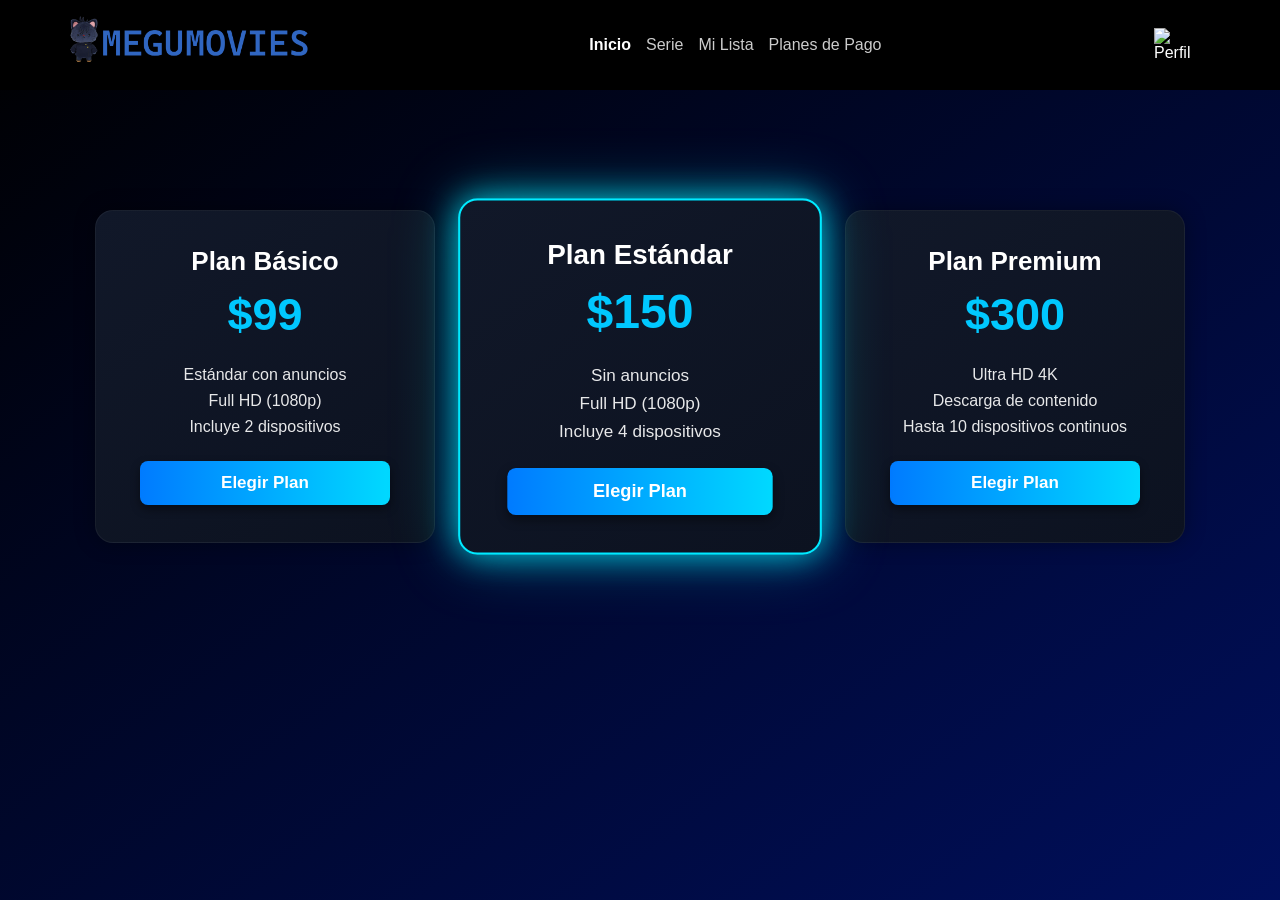
==== pagos.html @ 18a7b92a "primer commit" ====
<!DOCTYPE html>
<html lang="en">
<head>
    <meta charset="UTF-8">
    <meta name="viewport" content="width=device-width, initial-scale=1.0">
    <title>Planes de pago</title>
    <link rel="stylesheet" href="styles.css">
</head>

<body>

<header class="header">
  <nav class="nav">

    <div class="left-cont">
      <img src="assets/img/meowgumi.png" class="logo" alt="Logo">
    </div>

    <ul class="main-nav">
      <li class="nav-item active"><a href="paginaprincipal.html">Inicio</a></li>
      <li class="nav-item"><a href="serie.html">Serie</a></li>
      <li class="nav-item"><a href="favoritos.html">Mi Lista</a></li>
      <li class="nav-item"><a href="pagos.html">Planes de Pago</a></li>      
    </ul>

    <div class="right-cont">
      <img
        class="avatar"
        src="https://pbs.twimg.com/media/C8UolGsXgAAZuv-.jpg"
        alt="Perfil"
      >
    </div>

  </nav>
</header>

<section class="pricing">

  <div class="pricing-card">
    <h3>Plan Básico</h3>
    <p class="price">$99</p>

    <ul>
      <li>Estándar con anuncios</li>
      <li>Full HD (1080p)</li>
      <li>Incluye 2 dispositivos</li>
    </ul>

    <button class="pricing-btn" onclick="myFunction()">Elegir Plan</button>
  </div>

  <div class="pricing-card featured">
    <h3>Plan Estándar</h3>
    <p class="price">$150</p>

    <ul>
      <li>Sin anuncios</li>
      <li>Full HD (1080p)</li>
      <li>Incluye 4 dispositivos</li>
    </ul>

    <button class="pricing-btn" onclick="myFunction()">Elegir Plan</button>
  </div>

  <div class="pricing-card">
    <h3>Plan Premium</h3>
    <p class="price">$300</p>

    <ul>
      <li>Ultra HD 4K</li>
      <li>Descarga de contenido</li>
      <li>Hasta 10 dispositivos continuos</li>
    </ul>

    <button class="pricing-btn" onclick="myFunction()">Elegir Plan</button>
  </div>

</section>

<script src="scripts.js" defer></script>

</body>
</html>
---- styles.css ----
* {
  margin: 0;
  padding: 0;
  box-sizing: border-box;
  font-family: Helvetica, Arial, sans-serif;
}

*::-webkit-scrollbar {
  width: 8px;
}
*::-webkit-scrollbar-thumb {
  background: #333;
  border-radius: 10px;
}
*::-webkit-scrollbar-thumb:hover {
  background: #555;
}

html, body {
background: linear-gradient(to left top, rgb(0, 15, 92), rgb(0, 0, 0));
  background-attachment: fixed;
  color: #fff;
  min-height: 100vh;
  
}

a {
  text-decoration: none;
  color: #fff;
}

img {
  cursor: pointer;
  display: block;
}

/* HEADER / NAV */
.header {
  width: 100%;
  position: relative;
  background: black;
  
}

.nav {
  display: flex;
  justify-content: space-between;
  align-items: center;
  padding: 15px 5%;
}

.left-cont, .right-cont, nav div {
  display: flex;
  align-items: center;
}

.logo {
  height: 60px;
  width: auto;
  object-fit: cover;
}

.main-nav {
  list-style: none;
  display: flex;
  gap: 15px;
}

.nav-item {
  opacity: 0.8;
  white-space: nowrap;
}
.nav-item.active {
  opacity: 1;
  font-weight: bold;
}

nav div a {
  display: inline-flex;
  align-items: center;
  margin-right: 15px;
  background: rgb(23, 107, 232);
  height: auto;
  padding: 8px 14px;
  border-radius: 5px;
  font-size: 14px;
  cursor: pointer;
}

nav div a:first-child {
  background: #000;
  border: 1px solid #666;
}

.right-cont svg,
.right-cont img {
  margin-right: 22px;
  cursor: pointer;
}
.right-cont img {
  max-width: 40px;
}

/* Responsive NAV */
@media (max-width: 768px) {
  nav div a {
    padding: 8px 10px;
    font-size: 12px;
  }
  .main-nav {
    display: none;
    width: 100%;
    flex-direction: column;
    gap: 10px;
  }
}

/* CONTENEDORES PRINCIPALES*/
.container,
.contenedorIDX,
.contenedorRGST {
  width: 90%;
  max-width: 1200px;
  margin: 130px auto 0;
  text-align: center;
}

.container h1,
.contenedorIDX h1,
.contenedorRGST h1 {
  font-size: 3.8rem;
  margin-bottom: 20px;
  letter-spacing: -3px;
}
.container h3,
.contenedorIDX h3,
.contenedorRGST h3 {
  font-weight: 500;
  margin-bottom: 30px;
}
.container p,
.contenedorIDX p,
.contenedorRGST p {
  font-size: 10px;
  line-height: 1.5;
}

/* Inputs */
.start-input,
.username,
.password,
.correo {
  width: 400px;
  max-width: 100%;
  height: 50px;
  padding: 20px 10px 0;
  border: 1px solid #02ff02;
  background-color: rgba(135, 206, 235, 0.3);
  color: #fff;
  border-radius: 4px;
  outline: none;
  font-size: 16px;
}
.start-input::placeholder,
.username::placeholder,
.password::placeholder,
.correo::placeholder {
  color: #fff;
}

/* Botones */
.start-btn,
.login-btn,
.crearUsr-btn {
    background: #176BE8;
    color: white;
    padding: 10px 22px;
    border-radius: 8px;
    border: none;
    font-size: 16px;
    font-weight: 600;
    cursor: pointer;
    transition: 0.25s ease;
    box-shadow: 0 3px 8px rgba(13, 50, 184, 0.25);
}

.start-btn {
  background: rgb(28, 230, 227);
}
.start-btn:hover {
  background: rgb(20, 200, 197);
}

.login-btn {
  background: rgb(23, 107, 232);
  border-radius: 20px;
}
.login-btn:hover {
  background: rgb(23, 107, 232);
}

.crearUsr-btn {
  background: rgb(23, 107, 232);
}
.crearUsr-btn:hover {
  background: rgb(20, 200, 197);
}

/* CATÁLOGO*/
#contenedor-principal {
  padding: 40px 5%;
}

#contenedor-catalogo {
  display: grid;
  grid-template-columns: repeat(auto-fill, minmax(220px, 1fr));
  gap: 20px;
}

.card {
  width: 100%;
  max-width: 220px;
  height: 300px;
  background: #111;
  border-radius: 10px;
  cursor: pointer;
  transition: transform .25s ease, box-shadow .25s ease;
}
.card:hover {
  transform: scale(1.06);
  box-shadow: 0 12px 12px rgba(0, 0, 0, 0.65);
  z-index: 2;
}

/* MOVIES / BANNER*/
.banner-section {
  background-repeat: no-repeat;
  background-size: cover;
  background-position: center;
  min-height: 100vh;              
  width: 100%;
  padding-top: 120px;             
  position: relative;
  display: flex;
  flex-direction: column;
  justify-content: center;        
  color: white;
}

/* Contenido centrado visualmente */
.banner-content {
  max-width: 600px;
  margin-left: 50px;
  text-shadow: 0px 3px 10px rgba(0,0,0,0.7);
}

/* Título más elegante */
.banner__title {
  font-size: clamp(40px, 8vw, 95px);
  font-weight: 900;
  margin-bottom: 20px;
}

/* Info */
.banner__info {
  font-size: 24px;
  font-weight: 700;
  margin-bottom: 14px;
}

/* Overview más legible */
.banner__overview {
  font-size: 18px;
  line-height: 1.4;
  margin-bottom: 25px;
  max-width: 500px;
}

.action-button {
  border: none;
  padding: 12px 28px;
  border-radius: 6px;
  cursor: pointer;
  margin-right: 12px;
  font-size: 17px;
  font-weight: 700;
  transition: 0.3s ease;
}

.action-button:first-child {
  background: white;
  color: black;
}

.action-button:last-child {
  background: rgba(109, 109, 110, 0.7);
  color: white;
}

.action-button:hover {
  transform: scale(1.06);
}

.banner_fadeBottom {
  height: 200px;
  background: linear-gradient(180deg, transparent, rgba(0,0,0,0.75), #141414);
  position: absolute;
  bottom: 0;
  width: 100%;
}

.detalle-contenido .dettalle-img {
  width: 300px;         
  height: 450px;        
  object-fit: cover;    
  border-radius: 10px;
  display: block;
  margin: 0 auto 20px;  
}


/* PLANES DE PAGO */
.pricing {
  width: 100%;
  max-width: 1200px;
  margin: 100px auto 0; 
  display: flex;
  justify-content: center;
  gap: 35px;
  flex-wrap: wrap;
  padding: 20px 0;
}

.pricing-card {
  background: linear-gradient(145deg, #111829, #0c1220);
  padding: 35px 30px;
  width: 340px;
  border-radius: 18px;
  text-align: center;
  box-shadow: 0 0 20px rgba(0,0,0,0.35);
  border: 1px solid rgba(255,255,255,0.05);
  transition: 0.3s ease-in-out;
}

.pricing-card:hover {
  transform: scale(1.05);
  box-shadow: 0 0 18px rgb(0 180 255 / 0.5);
}

.pricing-card.featured {
  border: 2px solid #00eaff;
  box-shadow: 0 0 30px rgba(0, 238, 255, 0.75), 0 0 60px rgba(0, 238, 255, 0.35);
  transform: scale(1.07);
}

.pricing-card h3 {
  font-size: 26px;
  font-weight: 600;
  margin-bottom: 12px;
}

.price {
  font-size: 45px;
  font-weight: bold;
  margin: 10px 0 25px;
  color: #00c8ff;
}

.pricing-card ul {
  list-style: none;
  padding: 0;
  margin: 0 0 25px;
}

.pricing-card ul li {
  font-size: 16px;
  margin: 8px 0;
  opacity: 0.9;
}

.pricing-btn {
  width: 90%;
  padding: 12px;
  border: none;
  border-radius: 8px;
  background: linear-gradient(90deg, #007bff, #00d9ff);
  color: white;
  font-size: 17px;
  font-weight: bold;
  cursor: pointer;
  transition: 0.3s ease;
  box-shadow: 0 4px 10px rgba(0,0,0,0.45);
}

.pricing-btn:hover {
  transform: translateY(-3px);
  box-shadow: 0 8px 18px rgba(0,0,0,0.65);
}

@media (max-width: 900px) {
  .pricing {
    flex-direction: column;
    align-items: center;
  }
}

#detalle-overlay {
  position: fixed;
  inset: 0;
  background: #1c1c1c; 
  display: flex;
  opacity: 0;
  pointer-events: none;
  transition: 0.3s;
  z-index: 2000; 
  overflow-y: auto; 
}

#detalle-overlay.activo {
  opacity: 1;
  pointer-events: all;
}

.detalle-contenido {
  background: #1c1c1c;
  width: 100%;
  min-height: 100vh; 
  padding: 60px 10% 40px; 
  position: relative;
  box-sizing: border-box;
  animation: slideIn 0.4s ease-out; 
}

.detalle-contenido img {
  display: block;
  width: auto; 
  max-width: 100%; 
  
  height: auto; 
  max-height: 70vh; 
  object-fit: contain; 
  
  margin: 0 auto 30px;
  border-radius: 12px;
  box-shadow: 0 10px 30px rgba(0,0,0,0.5);
}

.cerrar {
  position: fixed; 
  top: 25px;
  right: 25px;
  background: #091fe5;
  border: none;
  color: white;
  padding: 12px 20px;
  border-radius: 50px;
  font-weight: bold;
  cursor: pointer;
  z-index: 2001;
  box-shadow: 0 4px 15px rgba(0,0,0,0.3);
}

.cerrar:hover {
  background: #0d51e4;
  transform: scale(1.05);
}

@keyframes slideIn {
  from { transform: translateY(50px); opacity: 0; }
  to { transform: translateY(0); opacity: 1; }
}

.logout-btn {
  background: transparent;
  color: white;
  border: 2px solid #091be5;
  padding: 10px 22px;
  font-size: 15px;
  border-radius: 6px;
  cursor: pointer;
  transition: 0.3s ease;
  height: auto;         
  display: flex;        
  align-items: center;  
  justify-content: center;
}

.logout-btn:hover {
  background: #0926e5;
}

/* CONTENEDOR DEL FORMULARIO */
.contenedorRGST {
    width: 100%;
    max-width: 500px;
    padding: 40px 50px;
    text-align: center;

    background: rgba(0, 0, 0, 0.35);
    backdrop-filter: blur(10px);
    border-radius: 18px;
    box-shadow: 0 0 25px rgba(0, 0, 0, 0.35);

    position: absolute;
    top: 38%;    
    left: 50%;
    transform: translate(-50%, -50%);
}

/* Título */
.contenedorRGST h4 {
    font-size: 24px;
    margin-bottom: 25px;
}

.label {
    display: block;
    text-align: center;
    font-size: 16px;
    font-weight: 600;
    margin: 15px 0 6px;
}

/* Etiquetas */
.contenedorRGST h1 {
    font-size: 20px;
    font-weight: 600;
    margin-bottom: 5px;
}

/* Inputs */
.contenedorRGST input {
    width: 100%;
    height: 45px;

    border-radius: 6px;
    border: 1px solid #00ff62;

    background-color: rgba(135, 206, 235, 0.25);
    color: white;

    padding: 0 12px;
    font-size: 14px;
    outline: none;
    transition: 0.2s ease;
}

.contenedorRGST input:focus {
    border-color: #00ffa6;
    background-color: rgba(135, 206, 235, 0.37);
}

/* Botón */
.crearUsr-btn {
    width: 100%;
    height: 48px;
    margin-top: 20px;

    background: rgb(23, 107, 232);
    border: none;
    border-radius: 8px;

    color: white;
    font-size: 17px;
    font-weight: bold;

    cursor: pointer;
    transition: 0.3s ease;
}

.crearUsr-btn:hover {
    background: rgb(20, 200, 197);
}

/* Texto inferior */
.contenedorRGST p {
    margin-top: 25px;
    font-size: 14px;
    opacity: 0.9;
}

.contenedorRGST p a {
    color: #80cfff;
    text-decoration: underline;
}

/* Contenedor central del login */
.contenedorIDX {
    width: 450px;
    margin: 70px auto;
    background: rgba(0,0,0,0.35);
    padding: 35px;
    border-radius: 12px;
    text-align: center;
    backdrop-filter: blur(6px);
    color: white;
}

/* Título */
.contenedorIDX h4 {
    font-size: 24px;
    margin-bottom: 25px;
}


/* Inputs */
.contenedorIDX input {
    width: 100%;
    padding: 12px;
    border-radius: 8px;
    border: 1px solid #1db954;
    background: #1f2c3b;
    color: white;
    outline: none;
    font-size: 15px;
}

/* Botón login */
.login-btn {
    width: 100%;
    padding: 14px;
    margin-top: 25px;
    border: none;
    border-radius: 8px;
    background: #1e6df1;
    color: #fff;
    font-size: 17px;
    font-weight: bold;
    cursor: pointer;
    transition: .2s;
}

.login-btn:hover {
    background: #0d5de0;
}

.login-link {
    margin-top: 25px;
}

.login-link a {
    font-size: 15px;  
    font-weight: 600;
    color: #5ab2ff;
    text-decoration: none;
}

.login-link a:hover {
    text-decoration: underline;
}

/*when css de busqueda */
.search-container {
    display: flex;
    align-items: center;
    background: #222;
    border-radius: 20px;
    padding: 5px 15px;
    margin-left: 20px;
}

#buscador {
    background: transparent;
    border: none;
    color: white;
    outline: none;
    padding: 5px;
    width: 160px;
}

#btn-buscar {
    background: none;
    border: none;
    cursor: pointer;
    color: #aaa;
}

.right-cont {
  display: flex;
  align-items: center; 
  gap: 50px;          
}

.search-container {
  display: flex;
  align-items: center;
  background: rgba(255, 255, 255, 0.1); 
  border-radius: 20px;
  padding: 5px 15px;
}

.logout-btn {
  white-space: nowrap; 
  padding: 8px 16px;

}

.no-results {
    color: #888;
    grid-column: 1 / -1;
    text-align: center;
    margin-top: 50px;
}

/* Contenedor principal */
#pagina-pago {
    width: 100%;
    max-width: 500px;
    padding: 40px 50px;
    text-align: center;

    background: rgba(0, 0, 0, 0.35);
    backdrop-filter: blur(10px);
    border-radius: 18px;
    box-shadow: 0 0 25px rgba(0, 0, 0, 0.35);

    position: absolute;
    top: 60%;    
    left: 50%;
    transform: translate(-50%, -50%);
}

/* Título */
#pago-simulacion h1 {
    font-size: 24px;
    font-weight: 700;
    text-align: center;
    margin-top: 0;
    margin-bottom: 25px;
    color: #ffffff;   /* <-- CAMBIADO A BLANCO */
    letter-spacing: -0.5px;
    font-family: "Segoe UI", Arial, sans-serif;
}

/* Labels */
#pago-simulacion label {
    display: block;
    text-align: center;
    font-size: 16px;
    font-weight: 600;
    margin: 15px 0 6px;
}

/* Inputs */
#pago-simulacion input {
    width: 100%;
    padding: 10px;
    margin-top: 6px;
    border-radius: 6px;
    border: 1px solid #555;   /* <-- tono oscuro */
    background: rgba(255, 255, 255, 0.1); /* <-- estilo glass */
    color: white;             /* <-- texto blanco */
    font-size: 14px;
}

#pago-simulacion input::placeholder {
    color: #bbb;              /* <-- placeholder claro */
}

/* Botón */
#pago-simulacion button {
    width: 100%;
    padding: 12px;
    margin-top: 25px;
    background: #1a73e8;       /* <-- azul estilo megumovies */
    color: white;
    border: none;
    border-radius: 6px;
    cursor: pointer;
    font-size: 15px;
    font-weight: bold;
}

#pago-simulacion button:hover {
    background: #1666cc;
}

/* Mensaje resultado */
#resultado {
    margin-top: 15px;
    text-align: center;
    font-size: 15px;
    font-weight: 600;
    color: #ff4d4d;   /* rojo para errores */
}

/* Mes de expiración */
#pago-simulacion input[type="month"] {
    font-family: monospace;
    letter-spacing: 1px;
}
.card-container {
    position: relative;
    display: inline-block;
}

.btn-favorito {
    position: absolute;
    top: 10px;
    right: 10px;
    font-size: 24px;
    cursor: pointer;
    color: white;
    text-shadow: 0 0 5px black;
    transition: transform 0.2s;
}

.btn-favorito.active {
    color: #ff4b2b;
}

.btn-favorito:hover {
    transform: scale(1.2);
}
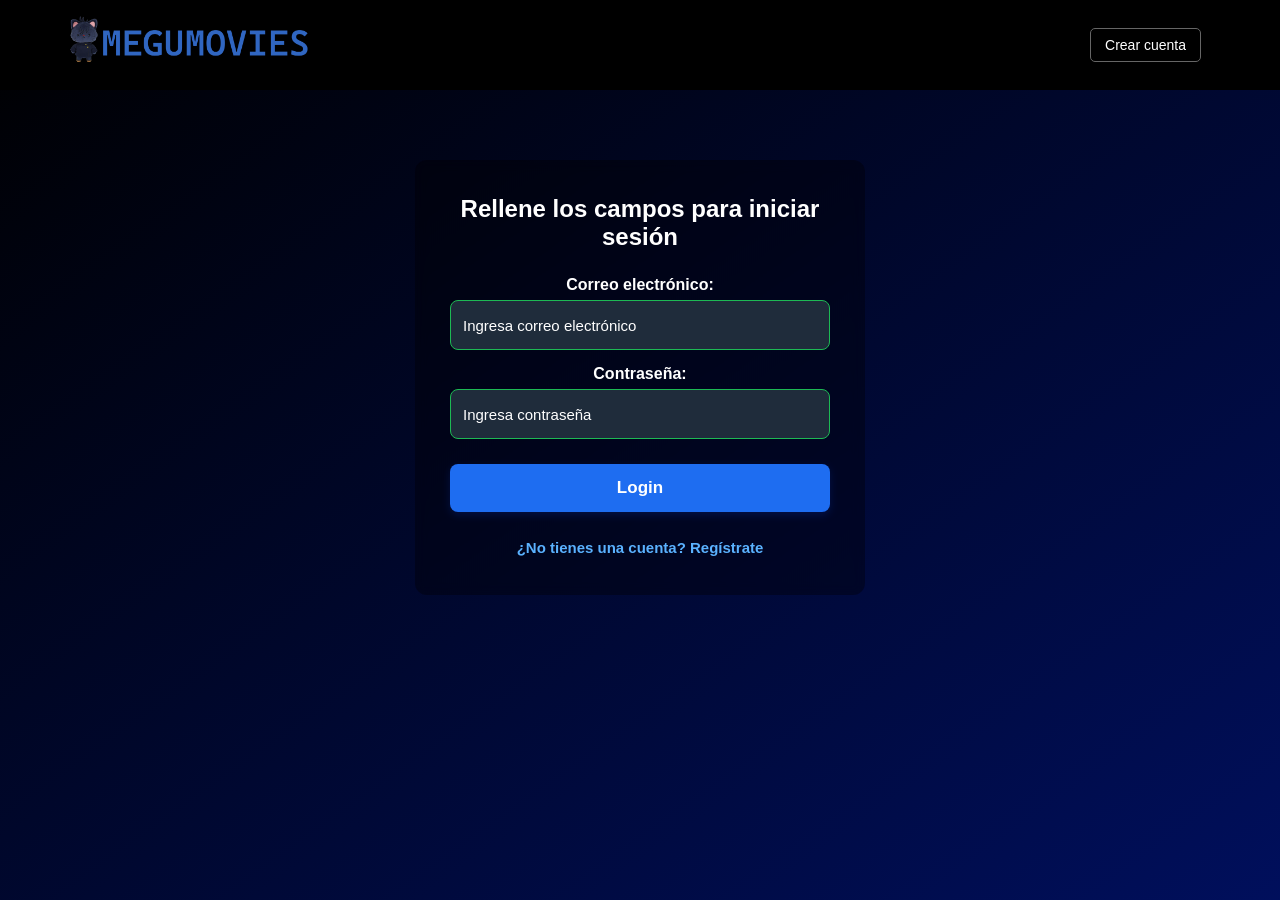
==== commit 991b376d: "Fix" ====
--- a/pagos.html
+++ b/pagos.html
@@ -18,7 +18,7 @@
 
     <ul class="main-nav">
       <li class="nav-item active"><a href="paginaprincipal.html">Inicio</a></li>
-      <li class="nav-item"><a href="serie.html">Serie</a></li>
+      <li class="nav-item"><a href="series.html">Serie</a></li>
       <li class="nav-item"><a href="favoritos.html">Mi Lista</a></li>
       <li class="nav-item"><a href="pagos.html">Planes de Pago</a></li>      
     </ul>
@@ -77,7 +77,8 @@
 
 </section>
 
-<script src="scripts.js" defer></script>
+<script src="config.js"></script>
+<script src="scripts.js"></script>
 
 </body>
 </html>
